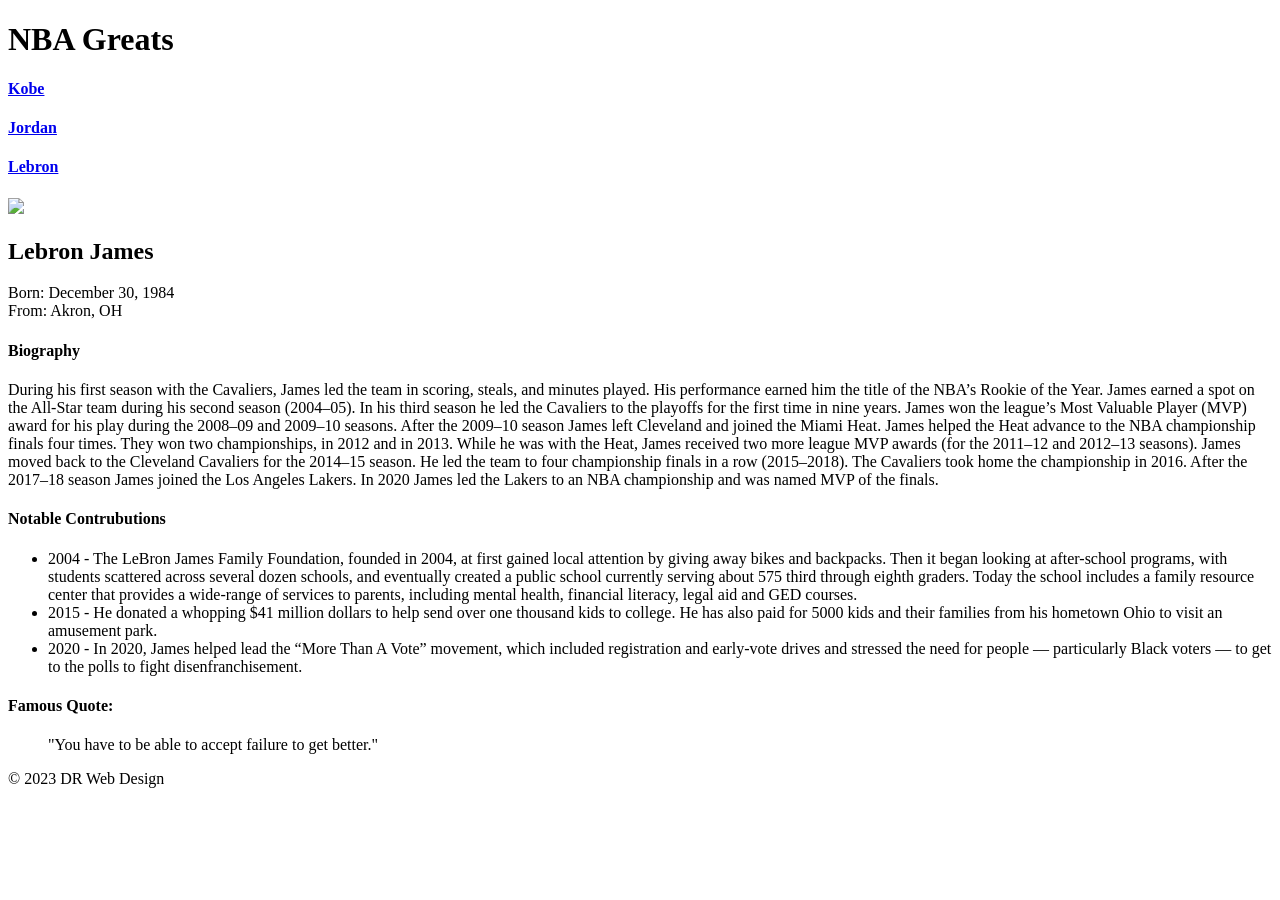
==== index.html @ f6668fa8 "Create index.html" ====
<!DOCTYPE html>
<html lang="en">
<head>
<title>NBA Greats :: Lebron</title>
<meta charset="utf-8"> 
<meta name="viewport" content="width=device-width, initial-scale=1.0">
<!-- YOU CAN MAKE THIS FILE later of course -->  
<link rel="icon" href="favicon.ico" type="image/x-icon"> 
<!-- MAKE SURE you add your css file and add this link tag -->  
<link href="nba.css" rel="stylesheet">  
</head>

  <body>
   <header>
     <h1>NBA Greats</h1>
    </header>
    <nav>  
      <h4> <a href="index.html"> Kobe </a>
      </h4>
      <h4> <a href="index.html"> Jordan </a>
      </h4>
      <h4> <a href="index.html"> Lebron </a>
      </h4>      
    </nav>
    <main>
    <img src="https://render.fineartamerica.com/images/images-profile-flow/400/images/artworkimages/mediumlarge/2/22-lebron-james-jesse-d-garrabrant.jpg"  height="300" class="right">
      <h2> Lebron James  </h2>
      <div>
        Born: December 30, 1984
      </div>
      <div> From: Akron, OH
 
      </div>
      <h4> Biography </h4>
      <p> During his first season with the Cavaliers, James led the team in scoring, steals, and minutes played. His performance earned him the title of the NBA’s Rookie of the Year. James earned a spot on the All-Star team during his second season (2004–05). In his third season he led the Cavaliers to the playoffs for the first time in nine years. James won the league’s Most Valuable Player (MVP) award for his play during the 2008–09 and 2009–10 seasons.

After the 2009–10 season James left Cleveland and joined the Miami Heat. James helped the Heat advance to the NBA championship finals four times. They won two championships, in 2012 and in 2013. While he was with the Heat, James received two more league MVP awards (for the 2011–12 and 2012–13 seasons).

James moved back to the Cleveland Cavaliers for the 2014–15 season. He led the team to four championship finals in a row (2015–2018). The Cavaliers took home the championship in 2016. After the 2017–18 season James joined the Los Angeles Lakers. In 2020 James led the Lakers to an NBA championship and was named MVP of the finals.

</p>
      <h4> Notable Contrubutions </h4>
      <ul> 
        <li>  2004 - The LeBron James Family Foundation, founded in 2004, at first gained local attention by giving away bikes and backpacks. Then it began looking at after-school programs, with students scattered across several dozen schools, and eventually created a public school currently serving about 575 third through eighth graders. Today the school includes a family resource center that provides a wide-range of services to parents, including mental health, financial literacy, legal aid and GED courses. </li>
        <li>2015 - He donated a whopping $41 million dollars to help send over one thousand kids to college. He has also paid for 5000 kids and their families from his hometown Ohio to visit an amusement park. </li>
        <li>  2020 - In 2020, James helped lead the “More Than A Vote” movement, which included registration and early-vote drives and stressed the need for people — particularly Black voters — to get to the polls to fight disenfranchisement.</li>
      </ul>
      <h4> Famous Quote: </h4> 
      <blockquote> "You have to be able to accept failure to get better." </blockquote>
    </main>
    <footer> 
      <p>&copy; 2023 DR Web Design </p>
    </footer>
  </body>
</html>
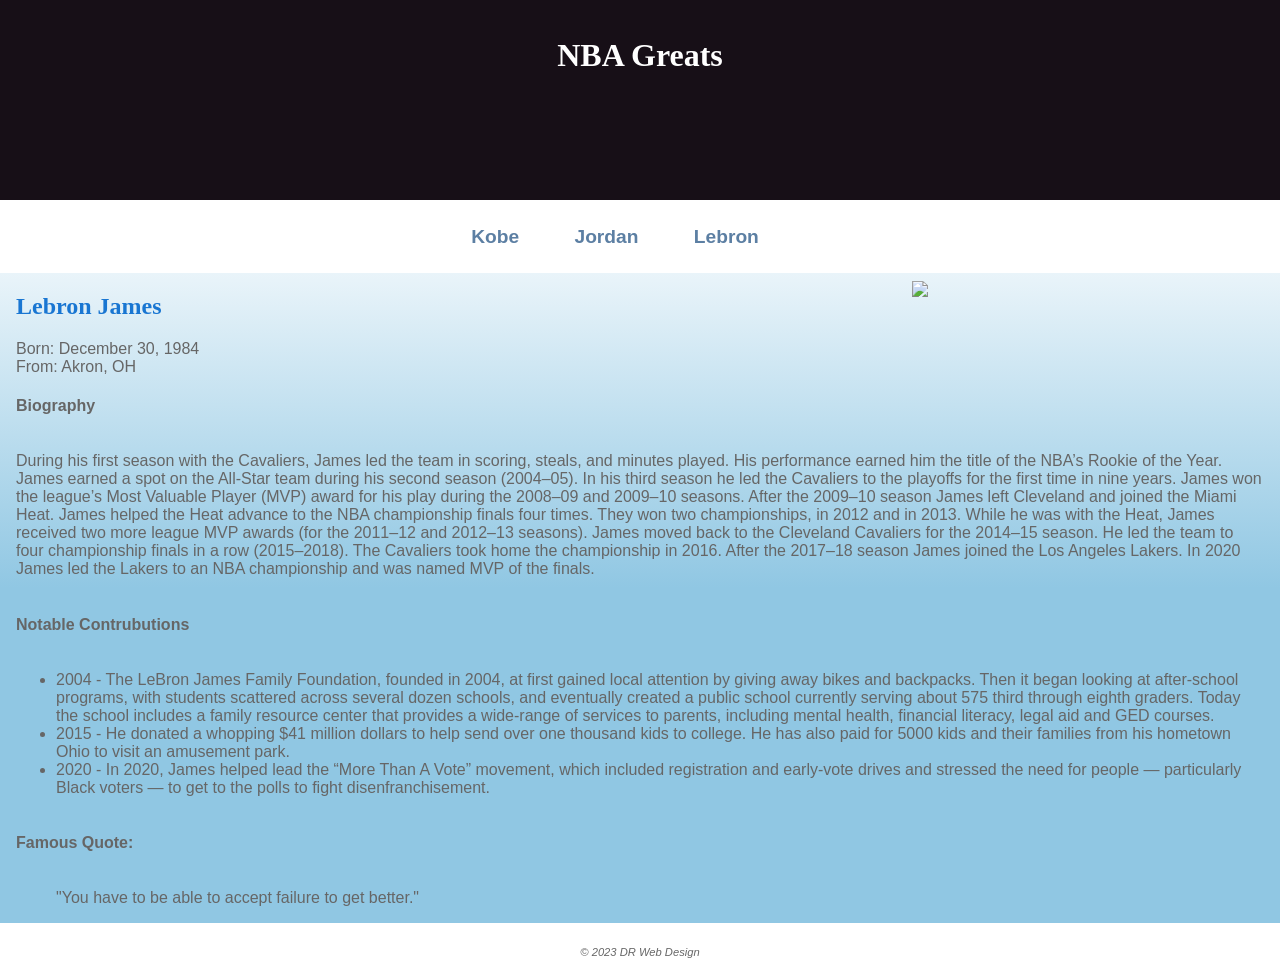
==== commit 711374b2: "Update index.html" ====
--- a/index.html
+++ b/index.html
@@ -23,7 +23,7 @@
       </h4>      
     </nav>
     <main>
-    <img src="https://render.fineartamerica.com/images/images-profile-flow/400/images/artworkimages/mediumlarge/2/22-lebron-james-jesse-d-garrabrant.jpg"  height="300" class="right">
+    <img src="https://render.fineartamerica.com/images/images-profile-flow/400/images/artworkimages/mediumlarge/2/22-lebron-james-jesse-d-garrabrant.jpg"  width="360px" class="right">
       <h2> Lebron James  </h2>
       <div>
         Born: December 30, 1984
--- a/nba.css
+++ b/nba.css
@@ -0,0 +1,106 @@
+* { 
+box-sizing: border-box; 
+}
+body {
+background-image: 
+linear-gradient(to bottom, #FFFFFF 20%, #90C7E3 60%);  
+background-color: #90C7E3;
+color: #666666;
+font-family: Verdana, Arial, sans-serif;
+margin:0 ;
+}
+#wrapper { 
+margin: auto ;
+width: 80%; 
+background-color: #FFFFFF ;
+}
+header {
+background-color: #170F17;
+color: #FFFFFF ;
+font-family: Georgia, serif;
+padding: 1em ;
+background-image: url(https://i.pinimg.com/736x/45/6c/86/456c865d2fe5ba63c6e905026e0c9e60.jpg);
+background-size: 100% auto;
+background-repeat: no-repeat;
+height: 200px;
+background-position: top -50px center;
+}
+h1 {
+color: white;
+font-size: 2em;
+text-align:center ;
+}
+h2 { 
+color:#1976D2 ;
+font-family: Georgia, serif; 
+}
+h3 { 
+font-family: Georgia, serif; 
+}
+nav { 
+background-color: #ffffff;
+font-size:1.2em ;
+text-align: center;
+}
+nav a 
+{ text-decoration:none ; }
+nav a:link       
+{ color: #5C7FA3; }
+nav a:visited 
+{ color: #344873; }
+nav a:hover     
+{ color: #A52A2A; }
+nav ul { 
+list-style-type: none; 
+margin:0 ; 
+}
+nav li { 
+display:inline-block ;
+height: 45px;
+padding: .5em 1em;
+margin-left: 8px ;
+margin-right: 8px ;  
+}
+main { 
+padding: 0 1em;
+}
+.resort { 
+color:#1976D2 ;
+font-size: 1.2em ;
+}
+#homehero { 
+background-size: 100% 100% ; 
+height:300px ;
+background-image: url(https://images-forclass-02112024.netlify.app/coast_for_upload.jpeg);
+background-repeat: no-repeat ; 
+}
+.right {
+float: right ;
+padding: 8px;  
+}
+footer { 
+clear: both;  
+background-color: #FFF;
+font-size: .70em;
+font-style: italic;
+padding: 1em;
+text-align: center;
+}
+h4 {display: inline-block;
+margin-right: 50px;}
+body {
+display: flex;
+flex-direction: column;
+}
+
+@media (max-width: 500px)
+{
+  header {
+   height: 150px;
+   background-position: top center;
+  }
+  h1 {
+    text-align: left;
+    padding-top: 20px;
+  }
+}  
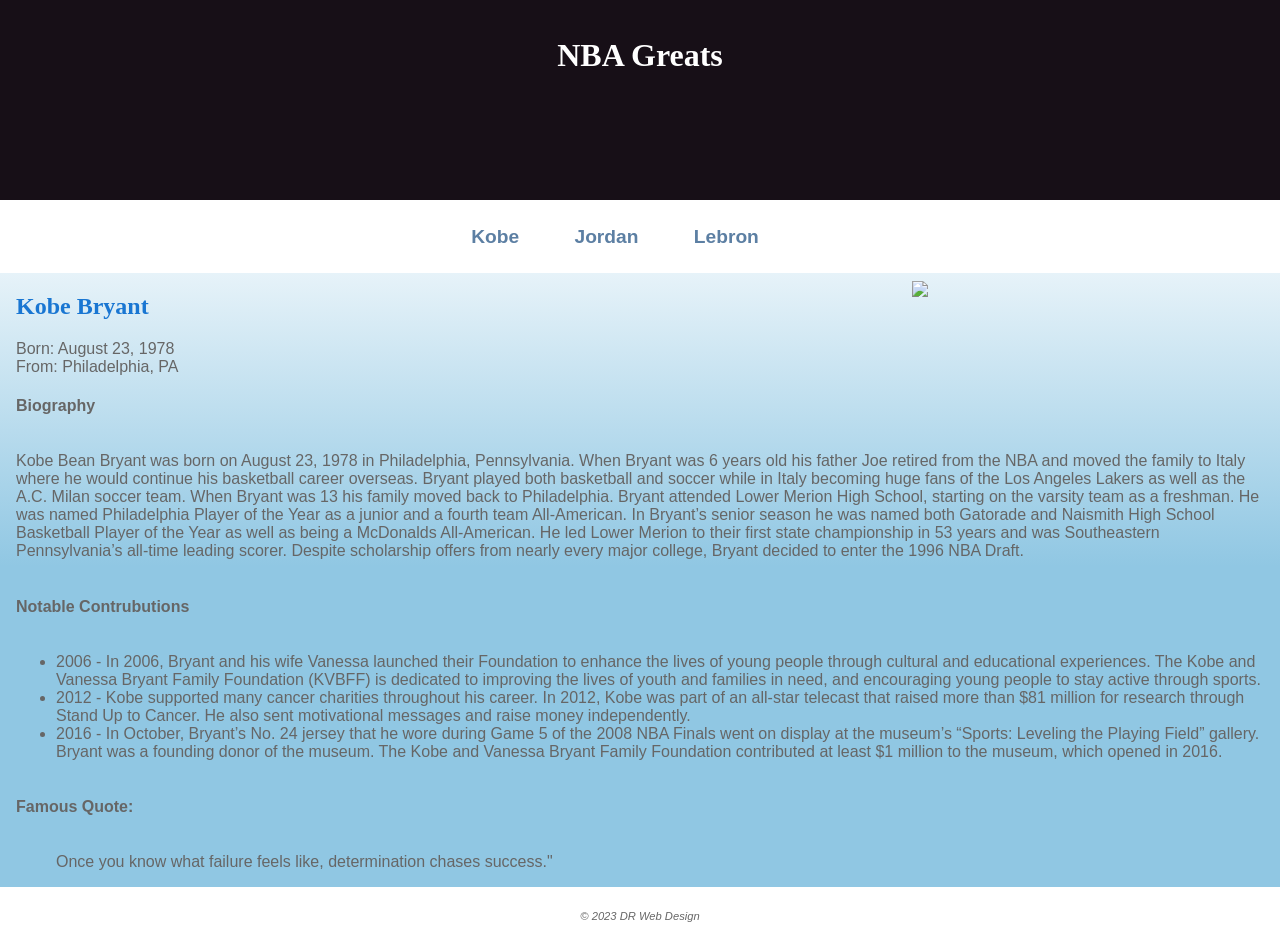
==== commit f20caa40: "Update index.html" ====
--- a/index.html
+++ b/index.html
@@ -1,7 +1,7 @@
 <!DOCTYPE html>
 <html lang="en">
 <head>
-<title>NBA Greats :: Lebron</title>
+<title>NBA Greats :: Kobe</title>
 <meta charset="utf-8"> 
 <meta name="viewport" content="width=device-width, initial-scale=1.0">
 <!-- YOU CAN MAKE THIS FILE later of course -->  
@@ -9,7 +9,6 @@
 <!-- MAKE SURE you add your css file and add this link tag -->  
 <link href="nba.css" rel="stylesheet">  
 </head>
-
   <body>
    <header>
      <h1>NBA Greats</h1>
@@ -17,36 +16,36 @@
     <nav>  
       <h4> <a href="index.html"> Kobe </a>
       </h4>
-      <h4> <a href="index.html"> Jordan </a>
+      <h4> <a href="jordan.html"> Jordan </a>
       </h4>
-      <h4> <a href="index.html"> Lebron </a>
+      <h4> <a href="lebron.html"> Lebron </a>
       </h4>      
     </nav>
     <main>
-    <img src="https://render.fineartamerica.com/images/images-profile-flow/400/images/artworkimages/mediumlarge/2/22-lebron-james-jesse-d-garrabrant.jpg"  width="360px" class="right">
-      <h2> Lebron James  </h2>
+    <img src="https://www.fulcrumgallery.com/product-images/P718791-10/kobe-bryant-201213-action.jpg"  width="360" class="right">
+      <h2> Kobe Bryant </h2>
       <div>
-        Born: December 30, 1984
+        Born: August 23, 1978
       </div>
-      <div> From: Akron, OH
+      <div> From: Philadelphia, PA
  
       </div>
       <h4> Biography </h4>
-      <p> During his first season with the Cavaliers, James led the team in scoring, steals, and minutes played. His performance earned him the title of the NBA’s Rookie of the Year. James earned a spot on the All-Star team during his second season (2004–05). In his third season he led the Cavaliers to the playoffs for the first time in nine years. James won the league’s Most Valuable Player (MVP) award for his play during the 2008–09 and 2009–10 seasons.
+      <p> Kobe Bean Bryant was born on August 23, 1978 in Philadelphia, Pennsylvania. When Bryant was 6 years old his father Joe retired from the NBA and moved the family to Italy where he would continue his basketball career overseas.
 
-After the 2009–10 season James left Cleveland and joined the Miami Heat. James helped the Heat advance to the NBA championship finals four times. They won two championships, in 2012 and in 2013. While he was with the Heat, James received two more league MVP awards (for the 2011–12 and 2012–13 seasons).
+Bryant played both basketball and soccer while in Italy becoming huge fans of the Los Angeles Lakers as well as the A.C. Milan soccer team. When Bryant was 13 his family moved back to Philadelphia.
 
-James moved back to the Cleveland Cavaliers for the 2014–15 season. He led the team to four championship finals in a row (2015–2018). The Cavaliers took home the championship in 2016. After the 2017–18 season James joined the Los Angeles Lakers. In 2020 James led the Lakers to an NBA championship and was named MVP of the finals.
+Bryant attended Lower Merion High School, starting on the varsity team as a freshman. He was named Philadelphia Player of the Year as a junior and a fourth team All-American. In Bryant’s senior season he was named both Gatorade and Naismith High School Basketball Player of the Year as well as being a McDonalds All-American. He led Lower Merion to their first state championship in 53 years and was Southeastern Pennsylvania’s all-time leading scorer.
 
-</p>
+Despite scholarship offers from nearly every major college, Bryant decided to enter the 1996 NBA Draft.</p>
       <h4> Notable Contrubutions </h4>
       <ul> 
-        <li>  2004 - The LeBron James Family Foundation, founded in 2004, at first gained local attention by giving away bikes and backpacks. Then it began looking at after-school programs, with students scattered across several dozen schools, and eventually created a public school currently serving about 575 third through eighth graders. Today the school includes a family resource center that provides a wide-range of services to parents, including mental health, financial literacy, legal aid and GED courses. </li>
-        <li>2015 - He donated a whopping $41 million dollars to help send over one thousand kids to college. He has also paid for 5000 kids and their families from his hometown Ohio to visit an amusement park. </li>
-        <li>  2020 - In 2020, James helped lead the “More Than A Vote” movement, which included registration and early-vote drives and stressed the need for people — particularly Black voters — to get to the polls to fight disenfranchisement.</li>
+        <li> 2006 - In 2006, Bryant and his wife Vanessa launched their Foundation to enhance the lives of young people through cultural and educational experiences. The Kobe and Vanessa Bryant Family Foundation (KVBFF) is dedicated to improving the lives of youth and families in need, and encouraging young people to stay active through sports. </li>
+        <li> 2012 - Kobe supported many cancer charities throughout his career. In 2012, Kobe was part of an all-star telecast that raised more than $81 million for research through Stand Up to Cancer. He also sent motivational messages and raise money independently.</li>
+        <li> 2016 - In October, Bryant’s No. 24 jersey that he wore during Game 5 of the 2008 NBA Finals went on display at the museum’s “Sports: Leveling the Playing Field” gallery. Bryant was a founding donor of the museum. The Kobe and Vanessa Bryant Family Foundation contributed at least $1 million to the museum, which opened in 2016.  </li>
       </ul>
       <h4> Famous Quote: </h4> 
-      <blockquote> "You have to be able to accept failure to get better." </blockquote>
+      <blockquote> Once you know what failure feels like, determination chases success."  </blockquote>
     </main>
     <footer> 
       <p>&copy; 2023 DR Web Design </p>
